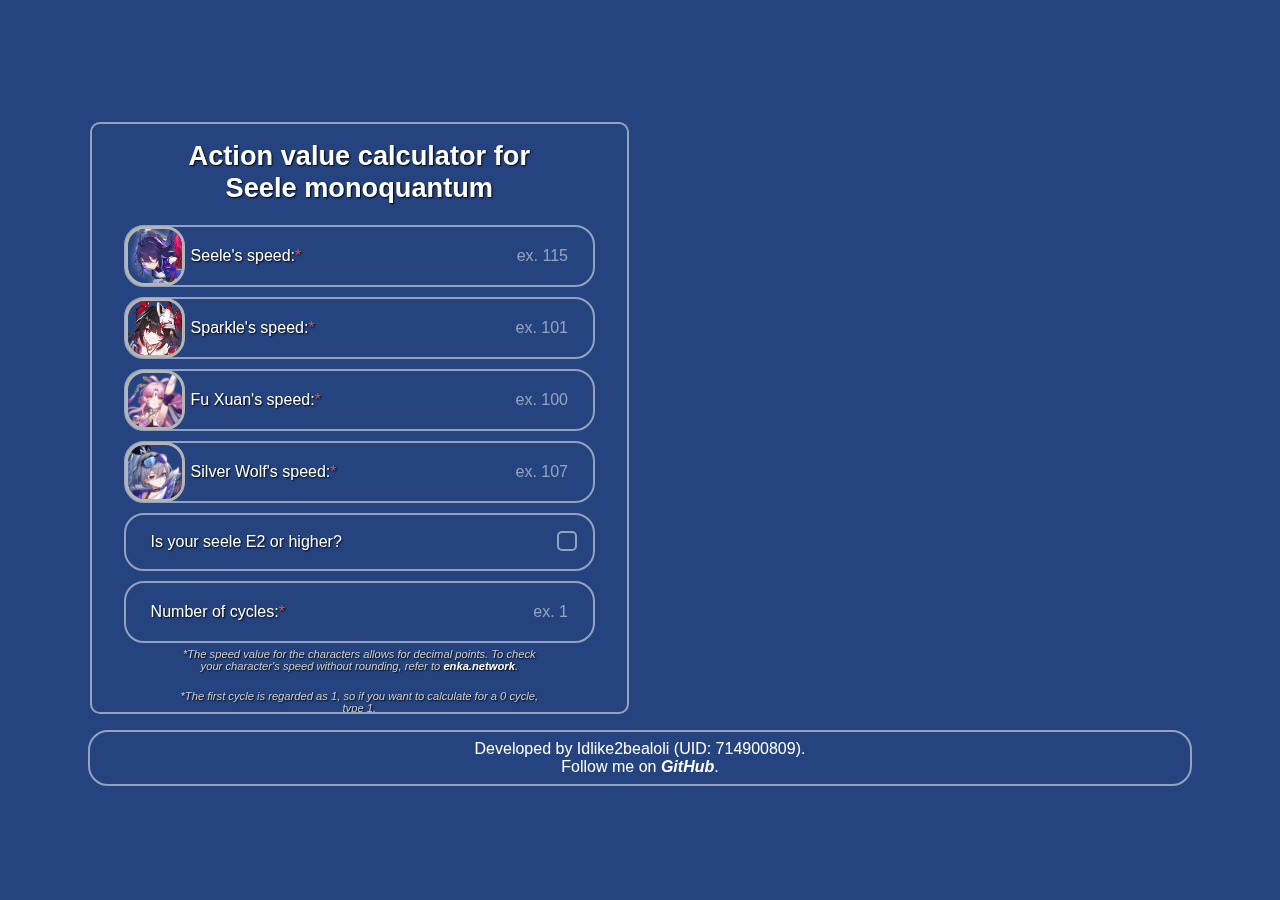
==== index.html @ 557a725a "v1.0" ====
<!DOCTYPE html>
<html lang="en">
<head>
    <meta charset="UTF-8">
    <meta name="viewport" content="width=device-width, initial-scale=1.0">
    <link rel="stylesheet" href="css/styles.css">
    <link rel="shortcut icon" href="img/HSRLogo.png">
    <script src="common.js"></script>
    <script src="script.js"></script>
    <title>HSR Action Value Calculator</title>
</head>
<body>
<main>
    <section>
        <h1>Action value calculator for Seele monoquantum</h1>

        <div class="input-group">
            <img src="img/Seele.png"/>
            <label for="seeleSpd">&ensp;&ensp;&ensp;&ensp;&ensp;Seele's speed:<span class="red">*</span></label>
            <input type="number" id="seeleSpd" min="115" placeholder="ex. 115" required autocomplete="off"/>
        </div>
        <div class="input-group">
            <img src="img/Sparkle.png"/>
            <label for="hanabiSpd">&ensp;&ensp;&ensp;&ensp;&ensp;Sparkle's speed:<span class="red">*</span></label>
            <input type="number" id="hanabiSpd" min="101" placeholder="ex. 101" required autocomplete="off"/>
        </div>
        <div class="input-group">
            <img src="img/FuXuan.png"/>
            <label for="fuSpd">&ensp;&ensp;&ensp;&ensp;&ensp;Fu Xuan's speed:<span class="red">*</span></label>
            <input type="number" id="fuSpd" min="100" placeholder="ex. 100" required autocomplete="off"/>
        </div>
        <div class="input-group">
            <img src="img/SilverWolf.png"/>
            <label for="swSpd">&ensp;&ensp;&ensp;&ensp;&ensp;Silver Wolf's speed:<span class="red">*</span></label>
            <input type="number" id="swSpd" min="107" placeholder="ex. 107" required autocomplete="off"/>
        </div>
        <div class="input-group">
            <p class="shadowed">
                Is your seele E2 or higher?
                <button id="e2Seele" clicked="false"></button>
            </p>
        </div>
        <div class="input-group">
            <label for="cycles">Number of cycles:<span class="red">*</span></label>
            <input type="number" id="cycles" min="1" placeholder="ex. 1" required autocomplete="off"/>
        </div>
        <span class="note">
        *The speed value for the characters allows for decimal points.
        To check your character's speed without rounding, refer to <a href="https://enka.network/">enka.network</a>.
    </span><br/>
        <span class="note">
        *The first cycle is regarded as 1, so if you want to calculate for a 0 cycle, type 1.
    </span><br/>

        <button id="calculate">Calculate</button>&nbsp;
        <a id="goToSimulationsPage" class="switchPage" href="./simulations.html">Simulations page</a>
    </section>
    <section id="resultSection" class="hidden">
        <h1 id="h1Results" class="hidden">Result</h1>
        <p id="results"></p>
    </section>
</main>
<footer>
    <p>Developed by Idlike2bealoli (UID: 714900809).</p>
    <p>Follow me on <a href="https://github.com/Idliketobealoli">GitHub</a>.</p>
</footer>
</body>
</html>
---- css/styles.css ----
@charset "UTF-8";
* {
  margin: 0;
  padding: 0;
  box-sizing: border-box;
  font-family: "poppins", sans-serif;
  font-size: 1rem;
}

body {
  display: flex;
  flex-direction: column;
  align-items: center;
  justify-content: center;
  min-height: 100vh;
  background-image: url(../img/StarRail.png);
  background-color: rgb(37, 68, 127);
  background-repeat: no-repeat;
  background-position: center;
  background-size: cover;
}

main {
  width: 86%;
  display: flex;
  flex-direction: row;
  align-items: flex-start;
  justify-content: space-between;
}

section {
  width: 49%;
  background-color: transparent;
  backdrop-filter: blur(15px);
  border: 2px solid rgba(255, 255, 255, 0.5);
  border-radius: 10px;
  display: flex;
  flex-direction: column;
  justify-content: start;
  align-items: center;
  padding: 1rem 2rem;
  margin: 1rem 0 0.5rem 0;
  height: 37rem;
  overflow-x: hidden;
  overflow-y: auto;
  -ms-overflow-style: -ms-autohiding-scrollbar;
  scrollbar-width: thin;
  scrollbar-color: rgba(255, 255, 255, 0.5) transparent;
}
@-moz-document url-prefix() {
  section {
    background-color: rgba(37, 68, 127, 0.5);
  }
}
section::-webkit-scrollbar {
  width: 6px;
}
section::-webkit-scrollbar-thumb {
  background-color: rgba(255, 255, 255, 0.5);
  border-radius: 3px;
}
section::-webkit-scrollbar-track {
  background-color: transparent;
}
section p {
  width: 100%;
}
section p h2 {
  width: 100%;
  font-size: 1rem;
  color: rgb(255, 255, 255);
  text-align: center;
  margin-bottom: 1rem;
  text-shadow: 1px 1px 2px #000;
}

footer {
  width: 86.25%;
  background-color: transparent;
  border: 2px solid rgba(255, 255, 255, 0.5);
  border-radius: 20px;
  backdrop-filter: blur(15px);
  bottom: 1rem;
  justify-content: center;
  align-items: center;
  padding: 0.5rem 2rem;
  margin: 0.5rem 0 0.5rem 0;
}
@-moz-document url-prefix() {
  footer {
    background-color: rgba(37, 68, 127, 0.5);
  }
}
footer p {
  color: rgb(255, 255, 255);
  text-align: center;
  font-weight: 450;
}
footer p a {
  font-style: italic;
}

h1 {
  width: 80%;
  font-size: 1.7rem;
  color: rgb(255, 255, 255);
  text-align: center;
  margin-bottom: 1rem;
  text-shadow: 1px 1px 2px #000;
}

ul {
  list-style: none;
  color: rgb(255, 255, 255);
  align-items: start;
  text-align: left;
  text-shadow: 1px 1px 2px #000;
}
ul:not(:last-of-type) {
  border-bottom: 2px solid rgb(255, 255, 255);
}
ul li {
  padding: 0 4rem;
  position: relative;
  align-items: start;
  text-align: left;
  text-shadow: 1px 1px 2px #000;
  display: flex;
}
ul li::before {
  content: "▷";
  padding-right: 1rem;
}

a {
  color: rgb(255, 255, 255);
  text-decoration: none;
  font-weight: 600;
  font-size: 1rem;
}
a:hover {
  text-decoration: underline;
}

button {
  width: 100%;
  border-radius: 15px;
  background-color: rgb(255, 255, 255);
  border: none;
  outline: none;
  cursor: pointer;
  font-size: 1rem;
  font-weight: 600;
  transition: all 0.2s ease;
  padding: 0.5rem;
}
button:hover {
  background-color: rgba(255, 255, 255, 0.5);
  color: rgb(255, 255, 255);
}

.input-group {
  position: relative;
  margin: 5px 0;
  width: 100%;
  border: 2px solid rgba(255, 255, 255, 0.5);
  border-radius: 20px;
}
.input-group label {
  position: absolute;
  top: 50%;
  transform: translateY(-50%);
  padding: 20px 25px;
  color: rgb(255, 255, 255);
  font-size: 1rem;
  pointer-events: none;
  text-align: left;
  text-shadow: 1px 1px 2px #000;
}
.input-group input {
  width: 100%;
  background: transparent;
  border: none;
  outline: none;
  font-size: 1rem;
  padding: 20px 25px;
  color: rgb(255, 255, 255);
  text-align: right;
}
.input-group input::-webkit-outer-spin-button, .input-group input::-webkit-inner-spin-button {
  -webkit-appearance: none;
  margin: 0;
}
.input-group input[type=number] {
  -moz-appearance: textfield;
}
.input-group input::placeholder {
  color: rgba(255, 255, 255, 0.5);
}
.input-group p {
  padding: 18px 25px;
  color: rgb(255, 255, 255);
  font-size: 1rem;
}
.input-group button {
  position: absolute;
  border-radius: 5px;
  border: 2px solid rgba(255, 255, 255, 0.5);
  height: 1rem;
  width: 1rem;
  right: 1rem;
  transform: translateY(-10%);
}
.input-group button[clicked=false] {
  background-color: transparent;
}
.input-group button:hover {
  background-color: rgba(255, 255, 255, 0.5);
}
.input-group img {
  position: absolute;
  top: 50%;
  transform: translateY(-50%) translateX(-1px);
  height: 3.75rem;
  width: auto;
  border: 3px solid rgb(180, 180, 180);
  border-radius: 20px;
  object-fit: cover;
}

select {
  background-color: transparent;
  color: rgb(255, 255, 255);
  border: 2px solid rgba(255, 255, 255, 0.5);
  border-radius: 10px;
}
select option {
  background-color: rgb(37, 68, 127);
  color: rgb(255, 255, 255);
}
select:hover {
  background-color: rgba(255, 255, 255, 0.5);
}

.note {
  width: 80%;
  font-weight: 450;
  color: rgb(204, 204, 204);
  font-size: 0.7rem;
  font-style: italic;
  text-align: center;
  text-shadow: 1px 1px 2px #000;
}
.note a {
  font-size: 0.7rem;
  text-shadow: 1px 1px 2px #000;
}

.red {
  color: rgb(218, 86, 86);
}

.hidden {
  color: transparent;
  background-color: transparent;
  border: 0;
  backdrop-filter: none;
  text-shadow: none;
}

.shadowed {
  text-shadow: 1px 1px 2px #000;
}

/*# sourceMappingURL=styles.css.map */
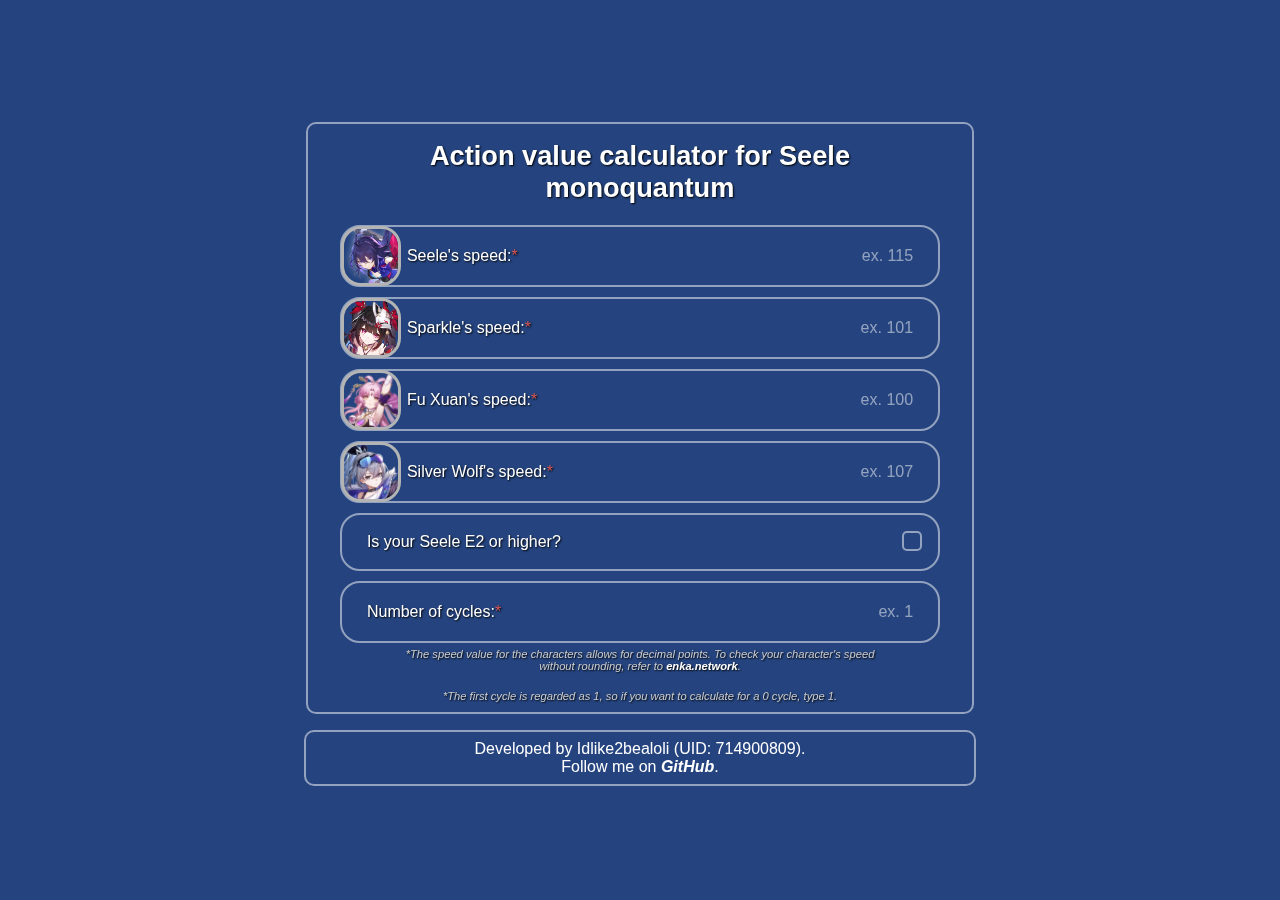
==== commit d73d7c51: "version 0.9" ====
--- a/index.html
+++ b/index.html
@@ -10,7 +10,7 @@
     <title>HSR Action Value Calculator</title>
 </head>
 <body>
-<main>
+<main id="main">
     <section>
         <h1>Action value calculator for Seele monoquantum</h1>
 
@@ -36,7 +36,7 @@
         </div>
         <div class="input-group">
             <p class="shadowed">
-                Is your seele E2 or higher?
+                Is your Seele E2 or higher?
                 <button id="e2Seele" clicked="false"></button>
             </p>
         </div>
@@ -55,12 +55,8 @@
         <button id="calculate">Calculate</button>&nbsp;
         <a id="goToSimulationsPage" class="switchPage" href="./simulations.html">Simulations page</a>
     </section>
-    <section id="resultSection" class="hidden">
-        <h1 id="h1Results" class="hidden">Result</h1>
-        <p id="results"></p>
-    </section>
 </main>
-<footer>
+<footer id="footer">
     <p>Developed by Idlike2bealoli (UID: 714900809).</p>
     <p>Follow me on <a href="https://github.com/Idliketobealoli">GitHub</a>.</p>
 </footer>
--- a/css/styles.css
+++ b/css/styles.css
@@ -5,6 +5,19 @@
   box-sizing: border-box;
   font-family: "poppins", sans-serif;
   font-size: 1rem;
+  -ms-overflow-style: -ms-autohiding-scrollbar;
+  scrollbar-width: thin;
+  scrollbar-color: rgba(255, 255, 255, 0.5) transparent;
+}
+*::-webkit-scrollbar {
+  width: 6px;
+}
+*::-webkit-scrollbar-thumb {
+  background-color: rgba(255, 255, 255, 0.5);
+  border-radius: 3px;
+}
+*::-webkit-scrollbar-track {
+  background-color: transparent;
 }
 
 body {
@@ -18,18 +31,21 @@
   background-repeat: no-repeat;
   background-position: center;
   background-size: cover;
+  background-attachment: fixed;
 }
 
 main {
-  width: 86%;
+  height: auto;
+  width: 87%;
   display: flex;
   flex-direction: row;
-  align-items: flex-start;
-  justify-content: space-between;
+  align-items: center;
+  justify-content: center;
+  gap: 1rem;
 }
 
 section {
-  width: 49%;
+  width: 60%;
   background-color: transparent;
   backdrop-filter: blur(15px);
   border: 2px solid rgba(255, 255, 255, 0.5);
@@ -74,11 +90,32 @@
   text-shadow: 1px 1px 2px #000;
 }
 
+@media (max-width: 1000px) {
+  body {
+    background-size: auto 100%;
+  }
+  main {
+    flex-direction: column;
+    gap: 0;
+  }
+  section {
+    width: 100%;
+    margin: 0.5rem 0;
+  }
+  footer {
+    width: 87%;
+  }
+}
+@media (min-width: 1001px) {
+  section:nth-child(2) {
+    width: 50%;
+  }
+}
 footer {
-  width: 86.25%;
-  background-color: transparent;
-  border: 2px solid rgba(255, 255, 255, 0.5);
-  border-radius: 20px;
+  width: 52.5%;
+  background-color: transparent;
+  border: 2px solid rgba(255, 255, 255, 0.5);
+  border-radius: 10px;
   backdrop-filter: blur(15px);
   bottom: 1rem;
   justify-content: center;
@@ -99,6 +136,9 @@
 footer p a {
   font-style: italic;
 }
+footer.full-width {
+  width: 87%;
+}
 
 h1 {
   width: 80%;
@@ -120,7 +160,7 @@
   border-bottom: 2px solid rgb(255, 255, 255);
 }
 ul li {
-  padding: 0 4rem;
+  padding: 0 1.5rem;
   position: relative;
   align-items: start;
   text-align: left;
@@ -260,14 +300,6 @@
   color: rgb(218, 86, 86);
 }
 
-.hidden {
-  color: transparent;
-  background-color: transparent;
-  border: 0;
-  backdrop-filter: none;
-  text-shadow: none;
-}
-
 .shadowed {
   text-shadow: 1px 1px 2px #000;
 }
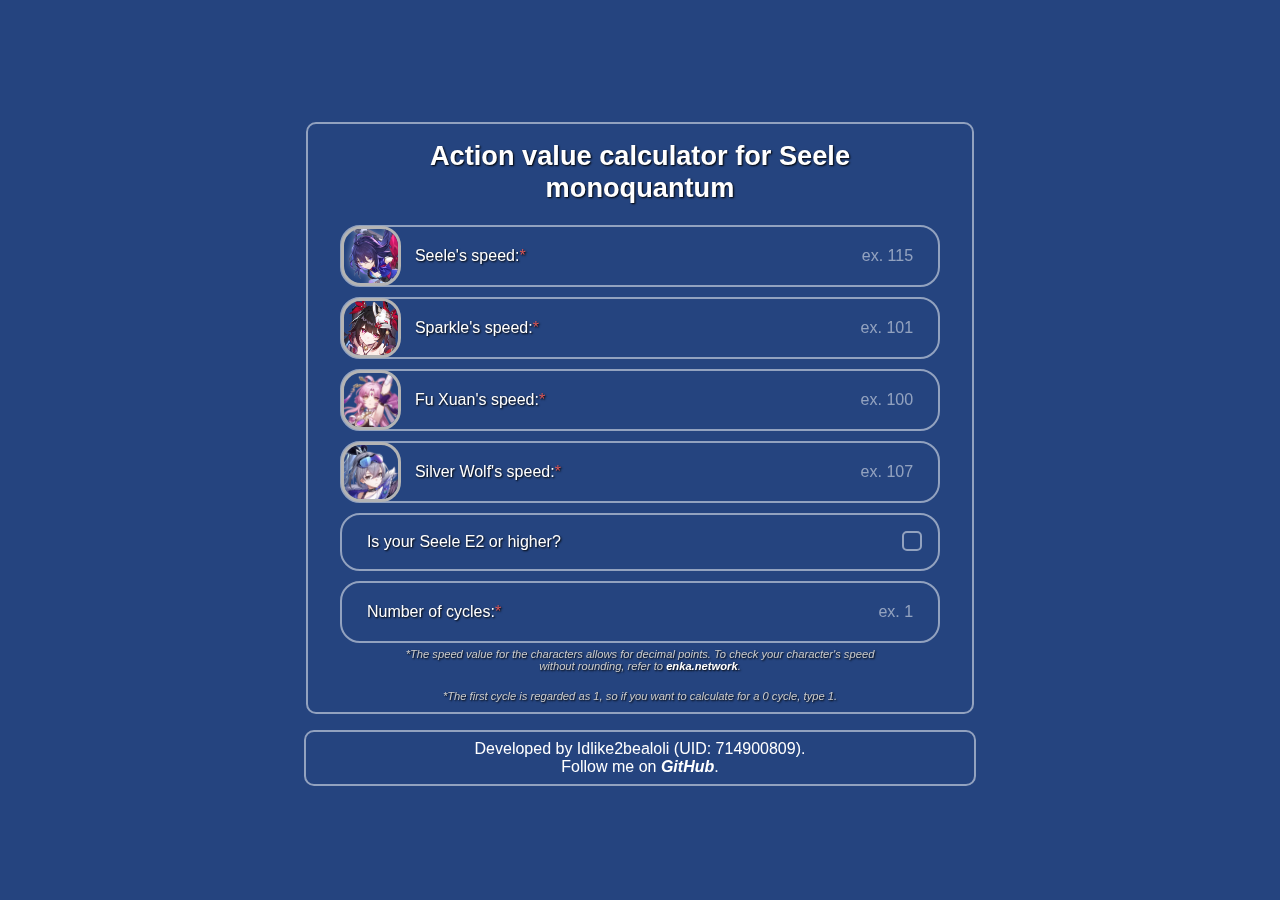
==== commit 268fe956: "version 1.0" ====
--- a/index.html
+++ b/index.html
@@ -16,22 +16,22 @@
 
         <div class="input-group">
             <img src="img/Seele.png"/>
-            <label for="seeleSpd">&ensp;&ensp;&ensp;&ensp;&ensp;Seele's speed:<span class="red">*</span></label>
+            <label for="seeleSpd" class="hasImage">Seele's speed:<span class="red">*</span></label>
             <input type="number" id="seeleSpd" min="115" placeholder="ex. 115" required autocomplete="off"/>
         </div>
         <div class="input-group">
             <img src="img/Sparkle.png"/>
-            <label for="hanabiSpd">&ensp;&ensp;&ensp;&ensp;&ensp;Sparkle's speed:<span class="red">*</span></label>
+            <label for="hanabiSpd" class="hasImage">Sparkle's speed:<span class="red">*</span></label>
             <input type="number" id="hanabiSpd" min="101" placeholder="ex. 101" required autocomplete="off"/>
         </div>
         <div class="input-group">
             <img src="img/FuXuan.png"/>
-            <label for="fuSpd">&ensp;&ensp;&ensp;&ensp;&ensp;Fu Xuan's speed:<span class="red">*</span></label>
+            <label for="fuSpd" class="hasImage">Fu Xuan's speed:<span class="red">*</span></label>
             <input type="number" id="fuSpd" min="100" placeholder="ex. 100" required autocomplete="off"/>
         </div>
         <div class="input-group">
             <img src="img/SilverWolf.png"/>
-            <label for="swSpd">&ensp;&ensp;&ensp;&ensp;&ensp;Silver Wolf's speed:<span class="red">*</span></label>
+            <label for="swSpd" class="hasImage">Silver Wolf's speed:<span class="red">*</span></label>
             <input type="number" id="swSpd" min="107" placeholder="ex. 107" required autocomplete="off"/>
         </div>
         <div class="input-group">
--- a/css/styles.css
+++ b/css/styles.css
@@ -28,10 +28,15 @@
   min-height: 100vh;
   background-image: url(../img/StarRail.png);
   background-color: rgb(37, 68, 127);
-  background-repeat: no-repeat;
-  background-position: center;
+  background-repeat: repeat-x;
+  background-position: bottom;
   background-size: cover;
   background-attachment: fixed;
+}
+@media (orientation: portrait) {
+  body {
+    background-size: auto 100%;
+  }
 }
 
 main {
@@ -44,7 +49,7 @@
   gap: 1rem;
 }
 
-section {
+#message, section {
   width: 60%;
   background-color: transparent;
   backdrop-filter: blur(15px);
@@ -63,25 +68,37 @@
   scrollbar-width: thin;
   scrollbar-color: rgba(255, 255, 255, 0.5) transparent;
 }
+@media (max-width: 500px) and (min-width: 350px) {
+  #message, section {
+    font-size: 0.8rem;
+    padding: 15px 20px;
+  }
+}
+@media (max-width: 350px) {
+  #message, section {
+    font-size: 0.6rem;
+    padding: 10px 15px;
+  }
+}
 @-moz-document url-prefix() {
-  section {
+  #message, section {
     background-color: rgba(37, 68, 127, 0.5);
   }
 }
-section::-webkit-scrollbar {
+#message::-webkit-scrollbar, section::-webkit-scrollbar {
   width: 6px;
 }
-section::-webkit-scrollbar-thumb {
+#message::-webkit-scrollbar-thumb, section::-webkit-scrollbar-thumb {
   background-color: rgba(255, 255, 255, 0.5);
   border-radius: 3px;
 }
-section::-webkit-scrollbar-track {
+#message::-webkit-scrollbar-track, section::-webkit-scrollbar-track {
   background-color: transparent;
 }
-section p {
+#message p, section p {
   width: 100%;
 }
-section p h2 {
+#message p h2, section p h2 {
   width: 100%;
   font-size: 1rem;
   color: rgb(255, 255, 255);
@@ -89,28 +106,19 @@
   margin-bottom: 1rem;
   text-shadow: 1px 1px 2px #000;
 }
-
-@media (max-width: 1000px) {
-  body {
-    background-size: auto 100%;
-  }
-  main {
-    flex-direction: column;
-    gap: 0;
-  }
-  section {
-    width: 100%;
-    margin: 0.5rem 0;
-  }
-  footer {
-    width: 87%;
-  }
-}
-@media (min-width: 1001px) {
-  section:nth-child(2) {
-    width: 50%;
-  }
-}
+@media (max-width: 500px) and (min-width: 350px) {
+  #message p h2, section p h2 {
+    font-size: 0.8rem;
+    margin-bottom: 0.8rem;
+  }
+}
+@media (max-width: 350px) {
+  #message p h2, section p h2 {
+    font-size: 0.6rem;
+    margin-bottom: 0.6rem;
+  }
+}
+
 footer {
   width: 52.5%;
   background-color: transparent;
@@ -133,13 +141,59 @@
   text-align: center;
   font-weight: 450;
 }
+@media (max-width: 500px) and (min-width: 350px) {
+  footer p {
+    font-size: 0.8rem;
+    font-weight: unset;
+  }
+}
+@media (max-width: 350px) {
+  footer p {
+    font-size: 0.6rem;
+    font-weight: unset;
+  }
+}
 footer p a {
   font-style: italic;
 }
 footer.full-width {
   width: 87%;
 }
-
+@media (max-width: 500px) and (min-width: 350px) {
+  footer {
+    font-size: 0.8rem;
+    padding: 15px 20px;
+  }
+}
+@media (max-width: 350px) {
+  footer {
+    font-size: 0.6rem;
+    padding: 10px 15px;
+  }
+}
+
+@media (max-width: 1000px) {
+  main {
+    flex-direction: column;
+    gap: 0;
+  }
+  section {
+    width: 100%;
+    margin: 0.5rem 0;
+    height: max-content;
+  }
+  #message {
+    height: max-content;
+  }
+  footer {
+    width: 87%;
+  }
+}
+@media (min-width: 1001px) {
+  section:nth-child(2) {
+    width: 50%;
+  }
+}
 h1 {
   width: 80%;
   font-size: 1.7rem;
@@ -147,6 +201,16 @@
   text-align: center;
   margin-bottom: 1rem;
   text-shadow: 1px 1px 2px #000;
+}
+@media (max-width: 500px) and (min-width: 350px) {
+  h1 {
+    font-size: 1.3rem;
+  }
+}
+@media (max-width: 350px) {
+  h1 {
+    font-size: 1rem;
+  }
 }
 
 ul {
@@ -171,6 +235,23 @@
   content: "▷";
   padding-right: 1rem;
 }
+@media (max-width: 500px) {
+  ul li::before {
+    padding-right: 0.3rem;
+  }
+}
+@media (max-width: 500px) and (min-width: 350px) {
+  ul li {
+    font-size: 0.8rem;
+    padding: 15px 20px;
+  }
+}
+@media (max-width: 350px) {
+  ul li {
+    font-size: 0.6rem;
+    padding: 10px 15px;
+  }
+}
 
 a {
   color: rgb(255, 255, 255);
@@ -180,6 +261,16 @@
 }
 a:hover {
   text-decoration: underline;
+}
+@media (max-width: 500px) and (min-width: 350px) {
+  a {
+    font-size: 0.8rem;
+  }
+}
+@media (max-width: 350px) {
+  a {
+    font-size: 0.6rem;
+  }
 }
 
 button {
@@ -198,6 +289,18 @@
   background-color: rgba(255, 255, 255, 0.5);
   color: rgb(255, 255, 255);
 }
+@media (max-width: 500px) and (min-width: 350px) {
+  button {
+    font-size: 0.8rem;
+    padding: 0.4rem;
+  }
+}
+@media (max-width: 350px) {
+  button {
+    font-size: 0.6rem;
+    padding: 0.3rem;
+  }
+}
 
 .input-group {
   position: relative;
@@ -217,6 +320,27 @@
   text-align: left;
   text-shadow: 1px 1px 2px #000;
 }
+.input-group label.hasImage {
+  margin-left: 3rem;
+}
+@media (max-width: 500px) and (min-width: 350px) {
+  .input-group label {
+    font-size: 0.8rem;
+    padding: 15px 20px;
+  }
+  .input-group label.hasImage {
+    margin-left: 2.2rem;
+  }
+}
+@media (max-width: 350px) {
+  .input-group label {
+    font-size: 0.6rem;
+    padding: 10px 15px;
+  }
+  .input-group label.hasImage {
+    margin-left: 0;
+  }
+}
 .input-group input {
   width: 100%;
   background: transparent;
@@ -237,10 +361,34 @@
 .input-group input::placeholder {
   color: rgba(255, 255, 255, 0.5);
 }
+@media (max-width: 500px) and (min-width: 350px) {
+  .input-group input {
+    font-size: 0.8rem;
+    padding: 15px 20px;
+  }
+}
+@media (max-width: 350px) {
+  .input-group input {
+    font-size: 0.6rem;
+    padding: 10px 15px;
+  }
+}
 .input-group p {
   padding: 18px 25px;
   color: rgb(255, 255, 255);
   font-size: 1rem;
+}
+@media (max-width: 500px) and (min-width: 350px) {
+  .input-group p {
+    font-size: 0.8rem;
+    padding: 15px 20px;
+  }
+}
+@media (max-width: 350px) {
+  .input-group p {
+    font-size: 0.6rem;
+    padding: 10px 15px;
+  }
 }
 .input-group button {
   position: absolute;
@@ -267,6 +415,16 @@
   border-radius: 20px;
   object-fit: cover;
 }
+@media (max-width: 500px) and (min-width: 350px) {
+  .input-group img {
+    height: 3rem;
+  }
+}
+@media (max-width: 350px) {
+  .input-group img {
+    display: none;
+  }
+}
 
 select {
   background-color: transparent;
@@ -280,6 +438,16 @@
 }
 select:hover {
   background-color: rgba(255, 255, 255, 0.5);
+}
+@media (max-width: 500px) and (min-width: 350px) {
+  select {
+    font-size: 0.8rem;
+  }
+}
+@media (max-width: 350px) {
+  select {
+    font-size: 0.6rem;
+  }
 }
 
 .note {
@@ -295,6 +463,26 @@
   font-size: 0.7rem;
   text-shadow: 1px 1px 2px #000;
 }
+@media (max-width: 500px) and (min-width: 350px) {
+  .note a {
+    font-size: 0.6rem;
+  }
+}
+@media (max-width: 350px) {
+  .note a {
+    font-size: 0.5rem;
+  }
+}
+@media (max-width: 500px) and (min-width: 350px) {
+  .note {
+    font-size: 0.6rem;
+  }
+}
+@media (max-width: 350px) {
+  .note {
+    font-size: 0.5rem;
+  }
+}
 
 .red {
   color: rgb(218, 86, 86);
@@ -304,4 +492,48 @@
   text-shadow: 1px 1px 2px #000;
 }
 
+#message {
+  min-width: 450px;
+  width: 40%;
+  height: auto;
+  color: rgb(255, 255, 255);
+  text-align: center;
+  text-shadow: 1px 1px 2px #000;
+}
+#message h2 {
+  width: 100%;
+  font-size: 1rem;
+  text-align: center;
+}
+#message h1 {
+  padding-bottom: 0.5rem;
+  border-bottom: 2px solid rgb(255, 255, 255);
+}
+#message h3 {
+  width: 50%;
+  font-size: 1rem;
+  text-align: center;
+  text-shadow: 1px 1px 2px #000;
+  padding-top: 1.5rem;
+  padding-bottom: 0.5rem;
+  border-bottom: 1px solid rgb(255, 255, 255);
+  margin-bottom: 0.5rem;
+}
+@media (max-width: 500px) and (min-width: 350px) {
+  #message {
+    min-width: 0;
+    width: 90%;
+    font-size: 0.8rem;
+    padding: 15px 20px;
+  }
+}
+@media (max-width: 350px) {
+  #message {
+    min-width: 0;
+    width: 95%;
+    font-size: 0.6rem;
+    padding: 15px 20px;
+  }
+}
+
 /*# sourceMappingURL=styles.css.map */
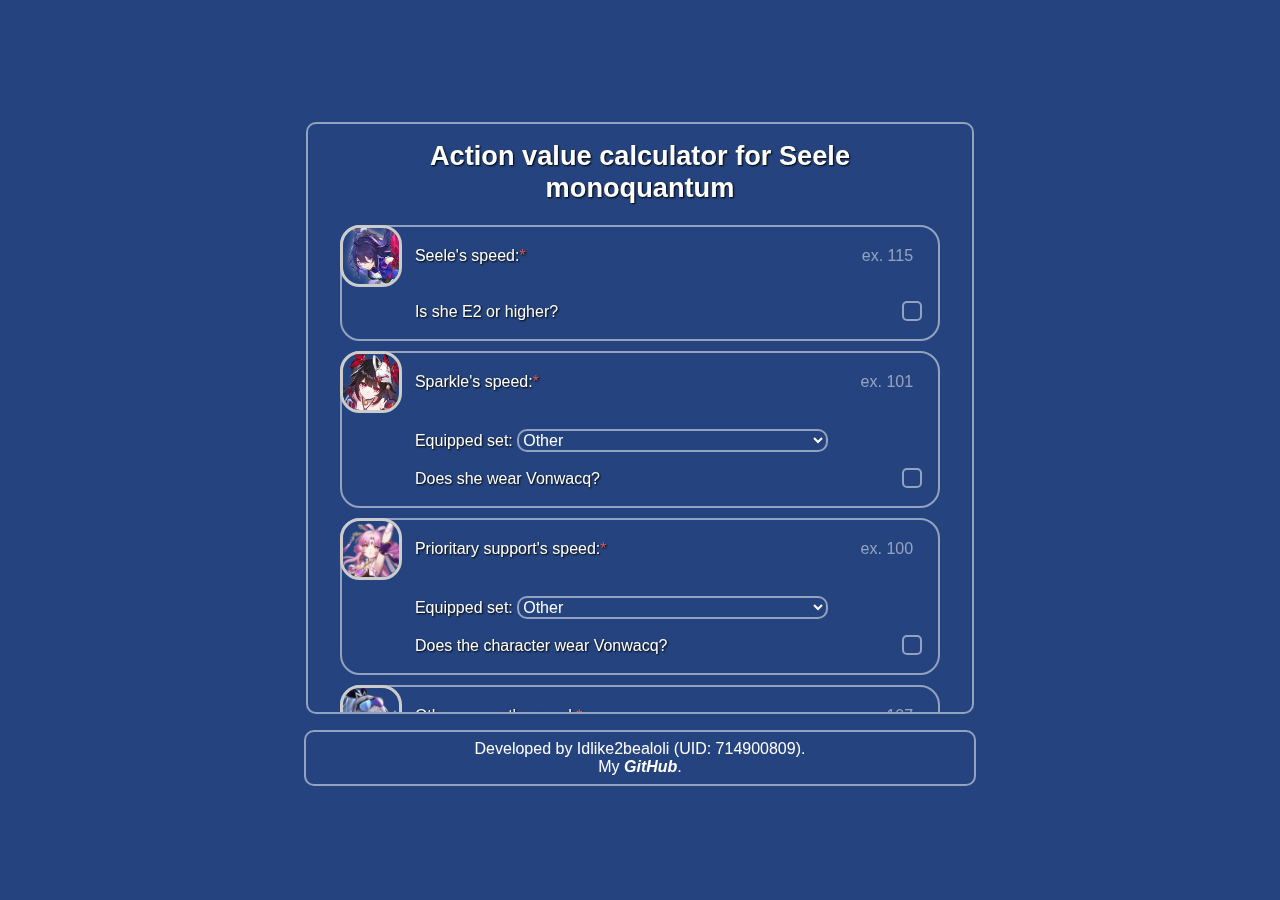
==== commit bf8ac227: "Supposedly "finished" adding artifact sets and planar sets. Speed tuning somehow changed." ====
--- a/index.html
+++ b/index.html
@@ -5,8 +5,8 @@
     <meta name="viewport" content="width=device-width, initial-scale=1.0">
     <link rel="stylesheet" href="css/styles.css">
     <link rel="shortcut icon" href="img/HSRLogo.png">
-    <script src="common.js"></script>
-    <script src="script.js"></script>
+    <script type="module" src="src/scripts/common.js"></script>
+    <script type="module" src="src/scripts/script.js"></script>
     <title>HSR Action Value Calculator</title>
 </head>
 <body>
@@ -18,26 +18,42 @@
             <img src="img/Seele.png"/>
             <label for="seeleSpd" class="hasImage">Seele's speed:<span class="red">*</span></label>
             <input type="number" id="seeleSpd" min="115" placeholder="ex. 115" required autocomplete="off"/>
+            <p class="shadowed hasImage">
+                Is she E2 or higher?
+                <button id="e2Seele" clicked="false"></button>
+            </p>
         </div>
         <div class="input-group">
             <img src="img/Sparkle.png"/>
             <label for="hanabiSpd" class="hasImage">Sparkle's speed:<span class="red">*</span></label>
             <input type="number" id="hanabiSpd" min="101" placeholder="ex. 101" required autocomplete="off"/>
+            <p class="shadowed hasImage">
+                Equipped set:
+                <select id="sparkleSet" required></select><br/><br/>
+                Does she wear Vonwacq?
+                <button id="sparkleVonwacq" name="sparkle" clicked="false"></button>
+            </p>
         </div>
         <div class="input-group">
-            <img src="img/FuXuan.png"/>
-            <label for="fuSpd" class="hasImage">Fu Xuan's speed:<span class="red">*</span></label>
+            <img id="prioSupImg" src="img/FuXuan.png"/>
+            <label for="fuSpd" class="hasImage">Prioritary support's speed:<span class="red">*</span></label>
             <input type="number" id="fuSpd" min="100" placeholder="ex. 100" required autocomplete="off"/>
+            <p class="shadowed hasImage">
+                Equipped set:
+                <select id="prioSupSet" required></select><br/><br/>
+                Does the character wear Vonwacq?
+                <button id="prioSupVonwacq" name="prioSup" clicked="false"></button>
+            </p>
         </div>
         <div class="input-group">
-            <img src="img/SilverWolf.png"/>
-            <label for="swSpd" class="hasImage">Silver Wolf's speed:<span class="red">*</span></label>
+            <img id="supImg" src="img/SilverWolf.png"/>
+            <label for="swSpd" class="hasImage">Other support's speed:<span class="red">*</span></label>
             <input type="number" id="swSpd" min="107" placeholder="ex. 107" required autocomplete="off"/>
-        </div>
-        <div class="input-group">
-            <p class="shadowed">
-                Is your Seele E2 or higher?
-                <button id="e2Seele" clicked="false"></button>
+            <p class="shadowed hasImage">
+                Equipped set:
+                <select id="supSet" required></select><br/><br/>
+                Does the character wear Vonwacq?
+                <button id="supVonwacq" name="sup" clicked="false"></button>
             </p>
         </div>
         <div class="input-group">
@@ -58,7 +74,7 @@
 </main>
 <footer id="footer">
     <p>Developed by Idlike2bealoli (UID: 714900809).</p>
-    <p>Follow me on <a href="https://github.com/Idliketobealoli">GitHub</a>.</p>
+    <p>My <a href="https://github.com/Idliketobealoli">GitHub</a>.</p>
 </footer>
 </body>
 </html>--- a/css/styles.css
+++ b/css/styles.css
@@ -311,8 +311,6 @@
 }
 .input-group label {
   position: absolute;
-  top: 50%;
-  transform: translateY(-50%);
   padding: 20px 25px;
   color: rgb(255, 255, 255);
   font-size: 1rem;
@@ -378,16 +376,25 @@
   color: rgb(255, 255, 255);
   font-size: 1rem;
 }
+.input-group p.hasImage {
+  margin-left: 3rem;
+}
 @media (max-width: 500px) and (min-width: 350px) {
   .input-group p {
     font-size: 0.8rem;
     padding: 15px 20px;
   }
+  .input-group p.hasImage {
+    margin-left: 2.2rem;
+  }
 }
 @media (max-width: 350px) {
   .input-group p {
     font-size: 0.6rem;
     padding: 10px 15px;
+  }
+  .input-group p.hasImage {
+    margin-left: 0;
   }
 }
 .input-group button {
@@ -407,11 +414,10 @@
 }
 .input-group img {
   position: absolute;
-  top: 50%;
-  transform: translateY(-50%) translateX(-1px);
-  height: 3.75rem;
+  transform: translateY(-2px) translateX(-2px);
+  height: 3.9rem;
   width: auto;
-  border: 3px solid rgb(180, 180, 180);
+  border: 3px solid rgb(204, 204, 204);
   border-radius: 20px;
   object-fit: cover;
 }
@@ -488,6 +494,10 @@
   color: rgb(218, 86, 86);
 }
 
+.red-border {
+  border-color: rgb(218, 86, 86);
+}
+
 .shadowed {
   text-shadow: 1px 1px 2px #000;
 }
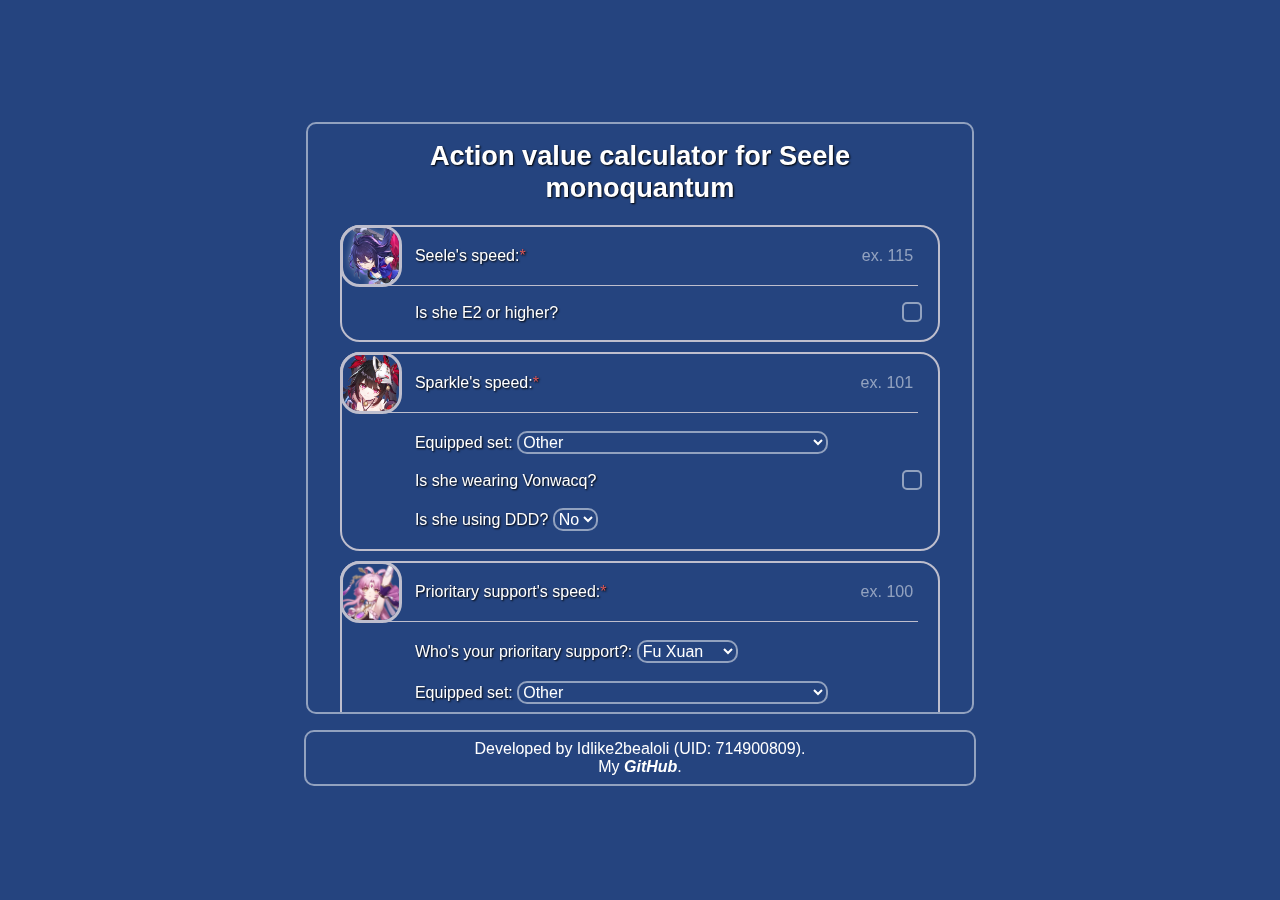
==== commit efe38e5c: "V1.1.0" ====
--- a/index.html
+++ b/index.html
@@ -18,47 +18,63 @@
             <img src="img/Seele.png"/>
             <label for="seeleSpd" class="hasImage">Seele's speed:<span class="red">*</span></label>
             <input type="number" id="seeleSpd" min="115" placeholder="ex. 115" required autocomplete="off"/>
+            <div class="separator"></div>
             <p class="shadowed hasImage">
                 Is she E2 or higher?
-                <button id="e2Seele" clicked="false"></button>
+                <button id="e2Seele" name="seele" clicked="false"></button>
             </p>
         </div>
         <div class="input-group">
             <img src="img/Sparkle.png"/>
             <label for="hanabiSpd" class="hasImage">Sparkle's speed:<span class="red">*</span></label>
             <input type="number" id="hanabiSpd" min="101" placeholder="ex. 101" required autocomplete="off"/>
+            <div class="separator"></div>
             <p class="shadowed hasImage">
                 Equipped set:
                 <select id="sparkleSet" required></select><br/><br/>
-                Does she wear Vonwacq?
-                <button id="sparkleVonwacq" name="sparkle" clicked="false"></button>
+                Is she wearing Vonwacq?
+                <button id="sparkleVonwacq" name="sparkle" clicked="false"></button><br/><br/>
+                Is she using DDD?
+                <select id="sparkleDdd" name="ddd" required></select>
             </p>
         </div>
         <div class="input-group">
             <img id="prioSupImg" src="img/FuXuan.png"/>
             <label for="fuSpd" class="hasImage">Prioritary support's speed:<span class="red">*</span></label>
-            <input type="number" id="fuSpd" min="100" placeholder="ex. 100" required autocomplete="off"/>
+            <input type="number" id="fuSpd" min="90" placeholder="ex. 100" required autocomplete="off"/>
+            <div class="separator"></div>
             <p class="shadowed hasImage">
+                Who's your prioritary support?:
+                <select id="prioSup" required></select><br/><br/>
                 Equipped set:
                 <select id="prioSupSet" required></select><br/><br/>
-                Does the character wear Vonwacq?
+                Are they wearing Vonwacq?
                 <button id="prioSupVonwacq" name="prioSup" clicked="false"></button>
             </p>
         </div>
         <div class="input-group">
             <img id="supImg" src="img/SilverWolf.png"/>
             <label for="swSpd" class="hasImage">Other support's speed:<span class="red">*</span></label>
-            <input type="number" id="swSpd" min="107" placeholder="ex. 107" required autocomplete="off"/>
+            <input type="number" id="swSpd" min="90" placeholder="ex. 107" required autocomplete="off"/>
+            <div class="separator"></div>
             <p class="shadowed hasImage">
+                Who's your other support?:
+                <select id="sup" required></select><br/><br/>
                 Equipped set:
                 <select id="supSet" required></select><br/><br/>
-                Does the character wear Vonwacq?
+                Are they wearing Vonwacq?
                 <button id="supVonwacq" name="sup" clicked="false"></button>
             </p>
         </div>
         <div class="input-group">
             <label for="cycles">Number of cycles:<span class="red">*</span></label>
             <input type="number" id="cycles" min="1" placeholder="ex. 1" required autocomplete="off"/>
+        </div>
+        <div class="input-group">
+            <p class="shadowed">
+                Show the turn order?
+                <button id="turnOrder" name="turnOrder" clicked="false"></button>
+            </p>
         </div>
         <span class="note">
         *The speed value for the characters allows for decimal points.
--- a/css/styles.css
+++ b/css/styles.css
@@ -172,7 +172,7 @@
   }
 }
 
-@media (max-width: 1000px) {
+@media (max-width: 1200px) {
   main {
     flex-direction: column;
     gap: 0;
@@ -189,7 +189,7 @@
     width: 87%;
   }
 }
-@media (min-width: 1001px) {
+@media (min-width: 1201px) {
   section:nth-child(2) {
     width: 50%;
   }
@@ -306,7 +306,7 @@
   position: relative;
   margin: 5px 0;
   width: 100%;
-  border: 2px solid rgba(255, 255, 255, 0.5);
+  border: 2px solid rgb(190, 190, 205);
   border-radius: 20px;
 }
 .input-group label {
@@ -417,7 +417,7 @@
   transform: translateY(-2px) translateX(-2px);
   height: 3.9rem;
   width: auto;
-  border: 3px solid rgb(204, 204, 204);
+  border: 3px solid rgb(190, 190, 205);
   border-radius: 20px;
   object-fit: cover;
 }
@@ -502,6 +502,12 @@
   text-shadow: 1px 1px 2px #000;
 }
 
+.separator {
+  border-bottom: 1px solid rgb(190, 190, 205);
+  margin-left: 20px;
+  margin-right: 20px;
+}
+
 #message {
   min-width: 450px;
   width: 40%;
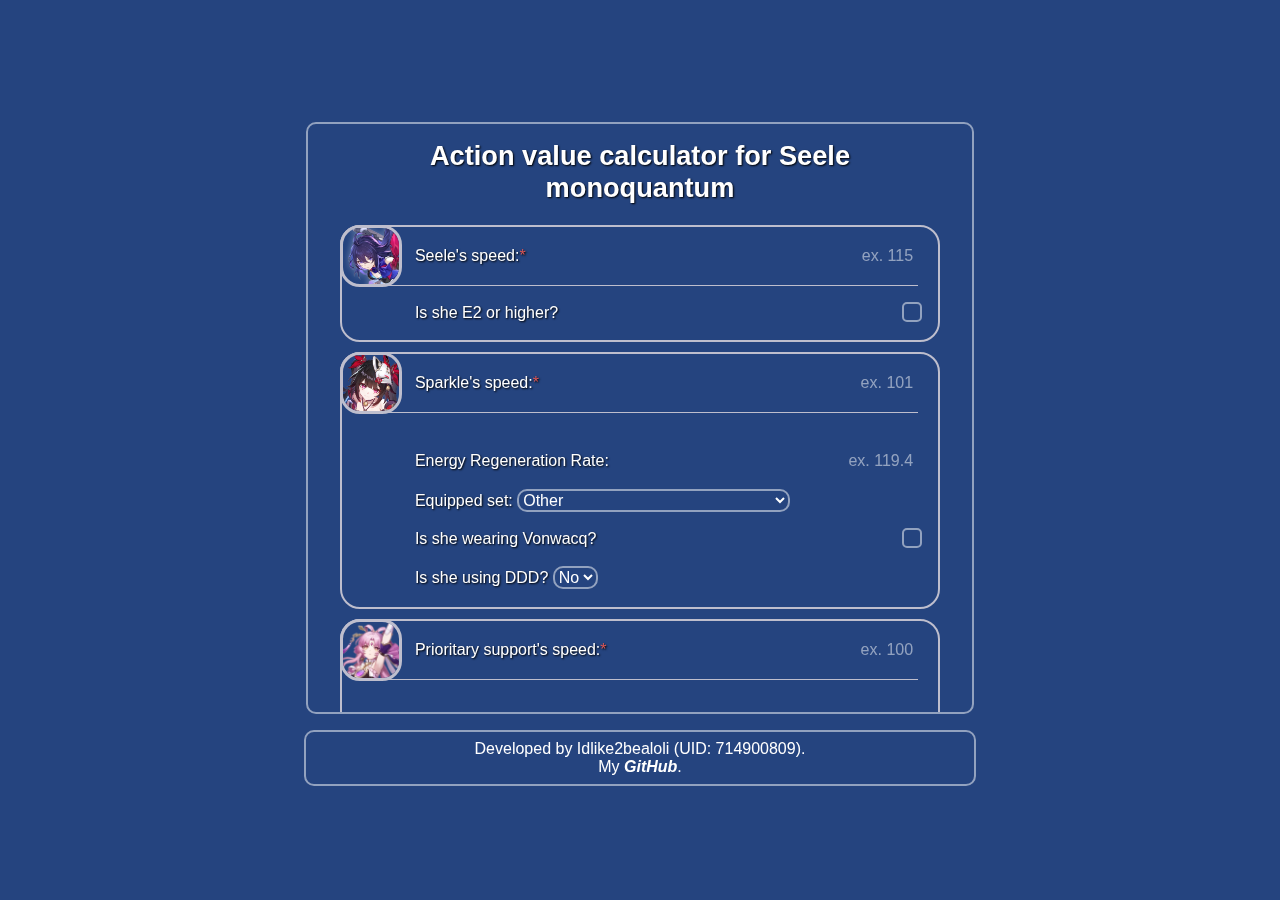
==== commit df215cbe: "v1.1.4 - Added initial energy percent and energy recharge values for supports." ====
--- a/index.html
+++ b/index.html
@@ -29,6 +29,8 @@
             <label for="hanabiSpd" class="hasImage">Sparkle's speed:<span class="red">*</span></label>
             <input type="number" id="hanabiSpd" min="101" placeholder="ex. 101" required autocomplete="off"/>
             <div class="separator"></div>
+            <label for="sparkleEr" class="hasImage down-a-bit">Energy Regeneration Rate:</label>
+            <input type="number" id="sparkleEr" class="down-a-bit" min="100" placeholder="ex. 119.4" required autocomplete="off"/>
             <p class="shadowed hasImage">
                 Equipped set:
                 <select id="sparkleSet" required></select><br/><br/>
@@ -43,6 +45,8 @@
             <label for="fuSpd" class="hasImage">Prioritary support's speed:<span class="red">*</span></label>
             <input type="number" id="fuSpd" min="90" placeholder="ex. 100" required autocomplete="off"/>
             <div class="separator"></div>
+            <label for="prioSupEr" class="hasImage down-a-bit">Energy Regeneration Rate:</label>
+            <input type="number" id="prioSupEr" class="down-a-bit" min="100" placeholder="ex. 119.4" required autocomplete="off"/>
             <p class="shadowed hasImage">
                 Who's your prioritary support?:
                 <select id="prioSup" required></select><br/><br/>
@@ -57,6 +61,8 @@
             <label for="swSpd" class="hasImage">Other support's speed:<span class="red">*</span></label>
             <input type="number" id="swSpd" min="90" placeholder="ex. 107" required autocomplete="off"/>
             <div class="separator"></div>
+            <label for="supEr" class="hasImage down-a-bit">Energy Regeneration Rate:</label>
+            <input type="number" id="supEr" class="down-a-bit" min="100" placeholder="ex. 119.4" required autocomplete="off"/>
             <p class="shadowed hasImage">
                 Who's your other support?:
                 <select id="sup" required></select><br/><br/>
@@ -69,6 +75,10 @@
         <div class="input-group">
             <label for="cycles">Number of cycles:<span class="red">*</span></label>
             <input type="number" id="cycles" min="1" placeholder="ex. 1" required autocomplete="off"/>
+        </div>
+        <div class="input-group">
+            <label for="initialEnergyPerc">Initial energy (%):<span class="red">*</span></label>
+            <input type="number" id="initialEnergyPerc" min="1" max="100" placeholder="ex. 50" required autocomplete="off"/>
         </div>
         <div class="input-group">
             <p class="shadowed">
--- a/css/styles.css
+++ b/css/styles.css
@@ -437,6 +437,10 @@
   color: rgb(255, 255, 255);
   border: 2px solid rgba(255, 255, 255, 0.5);
   border-radius: 10px;
+  white-space: nowrap;
+  overflow: hidden;
+  text-overflow: ellipsis;
+  max-width: 50%;
 }
 select option {
   background-color: rgb(37, 68, 127);
@@ -508,6 +512,14 @@
   margin-right: 20px;
 }
 
+.down-a-bit {
+  transform: translateY(1.2rem);
+}
+
+.down-a-bit-less {
+  transform: translateY(0.6rem);
+}
+
 #message {
   min-width: 450px;
   width: 40%;
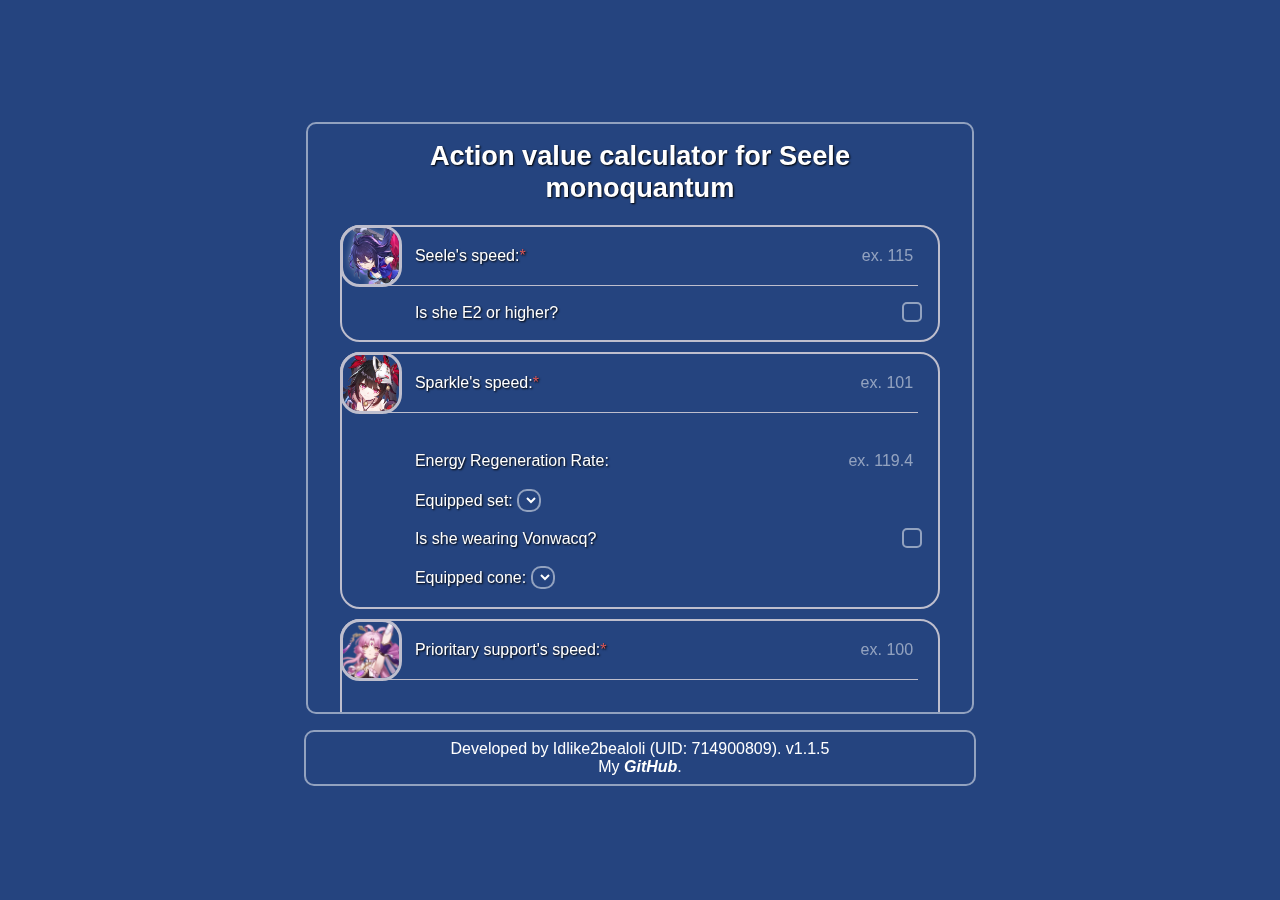
==== commit 94e9ddc4: "v1.1.5 - Added bronya. Need to add Sparkle e4 and bronya e1 and e2" ====
--- a/index.html
+++ b/index.html
@@ -36,8 +36,8 @@
                 <select id="sparkleSet" required></select><br/><br/>
                 Is she wearing Vonwacq?
                 <button id="sparkleVonwacq" name="sparkle" clicked="false"></button><br/><br/>
-                Is she using DDD?
-                <select id="sparkleDdd" name="ddd" required></select>
+                Equipped cone:
+                <select id="sparkleCone" name="cone" required></select>
             </p>
         </div>
         <div class="input-group">
@@ -47,13 +47,13 @@
             <div class="separator"></div>
             <label for="prioSupEr" class="hasImage down-a-bit">Energy Regeneration Rate:</label>
             <input type="number" id="prioSupEr" class="down-a-bit" min="100" placeholder="ex. 119.4" required autocomplete="off"/>
-            <p class="shadowed hasImage">
+            <p id="prioSupP" class="shadowed hasImage">
                 Who's your prioritary support?:
                 <select id="prioSup" required></select><br/><br/>
                 Equipped set:
                 <select id="prioSupSet" required></select><br/><br/>
                 Are they wearing Vonwacq?
-                <button id="prioSupVonwacq" name="prioSup" clicked="false"></button>
+                <button id="prioSupVonwacq" name="prioSup" clicked="false"></button><br/><br/>
             </p>
         </div>
         <div class="input-group">
@@ -63,13 +63,13 @@
             <div class="separator"></div>
             <label for="supEr" class="hasImage down-a-bit">Energy Regeneration Rate:</label>
             <input type="number" id="supEr" class="down-a-bit" min="100" placeholder="ex. 119.4" required autocomplete="off"/>
-            <p class="shadowed hasImage">
+            <p id="supP" class="shadowed hasImage">
                 Who's your other support?:
                 <select id="sup" required></select><br/><br/>
                 Equipped set:
                 <select id="supSet" required></select><br/><br/>
                 Are they wearing Vonwacq?
-                <button id="supVonwacq" name="sup" clicked="false"></button>
+                <button id="supVonwacq" name="sup" clicked="false"></button><br/><br/>
             </p>
         </div>
         <div class="input-group">
@@ -99,7 +99,7 @@
     </section>
 </main>
 <footer id="footer">
-    <p>Developed by Idlike2bealoli (UID: 714900809).</p>
+    <p>Developed by Idlike2bealoli (UID: 714900809). v1.1.5</p>
     <p>My <a href="https://github.com/Idliketobealoli">GitHub</a>.</p>
 </footer>
 </body>
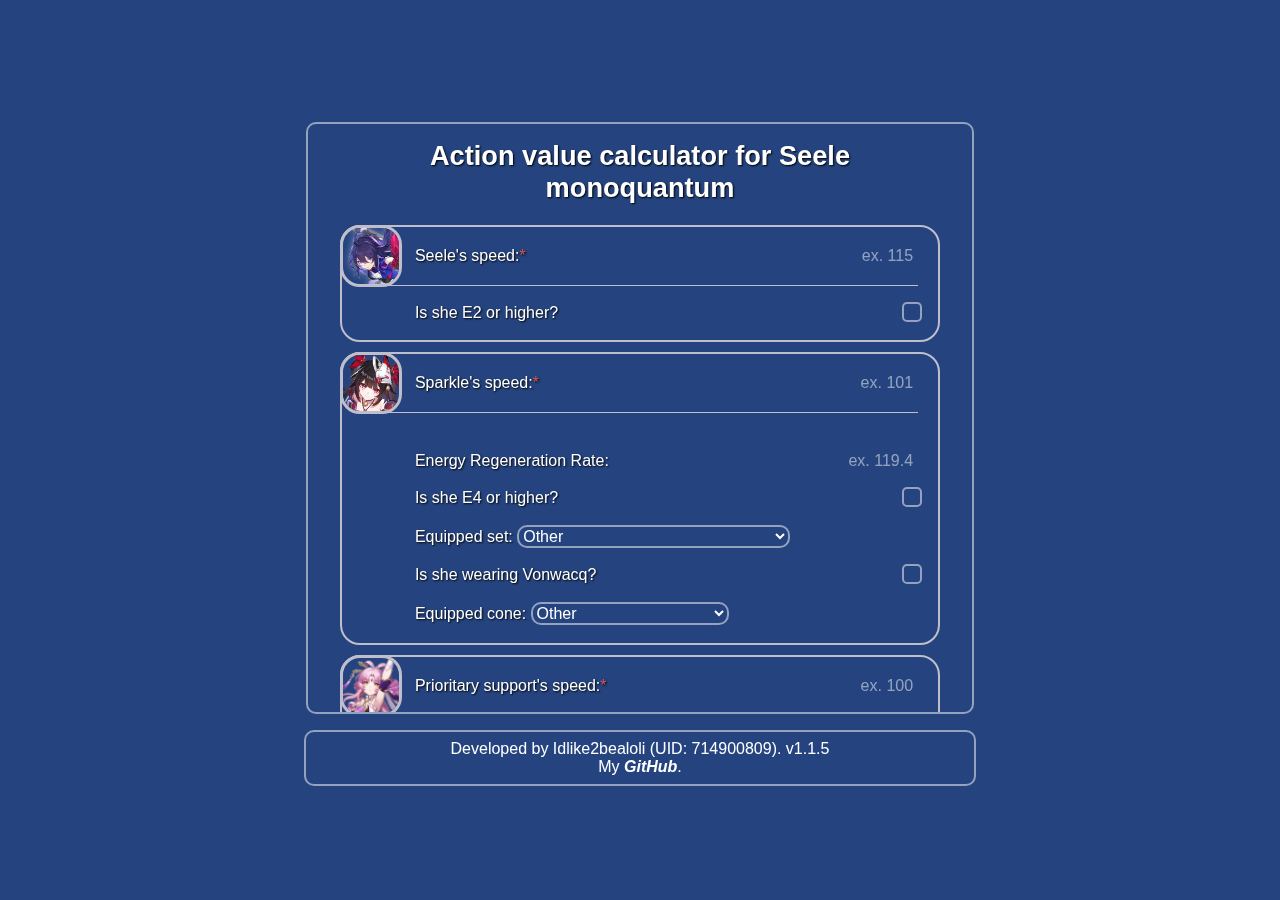
==== commit b48ae1c2: "v1.1.6 - Added bronya's eidolons and Sparkle's e4. Vonwacq bug corrected." ====
--- a/index.html
+++ b/index.html
@@ -32,6 +32,8 @@
             <label for="sparkleEr" class="hasImage down-a-bit">Energy Regeneration Rate:</label>
             <input type="number" id="sparkleEr" class="down-a-bit" min="100" placeholder="ex. 119.4" required autocomplete="off"/>
             <p class="shadowed hasImage">
+                Is she E4 or higher?
+                <button id="e4Sparkle" name="e4sparkle" clicked="false"></button><br/><br/>
                 Equipped set:
                 <select id="sparkleSet" required></select><br/><br/>
                 Is she wearing Vonwacq?
